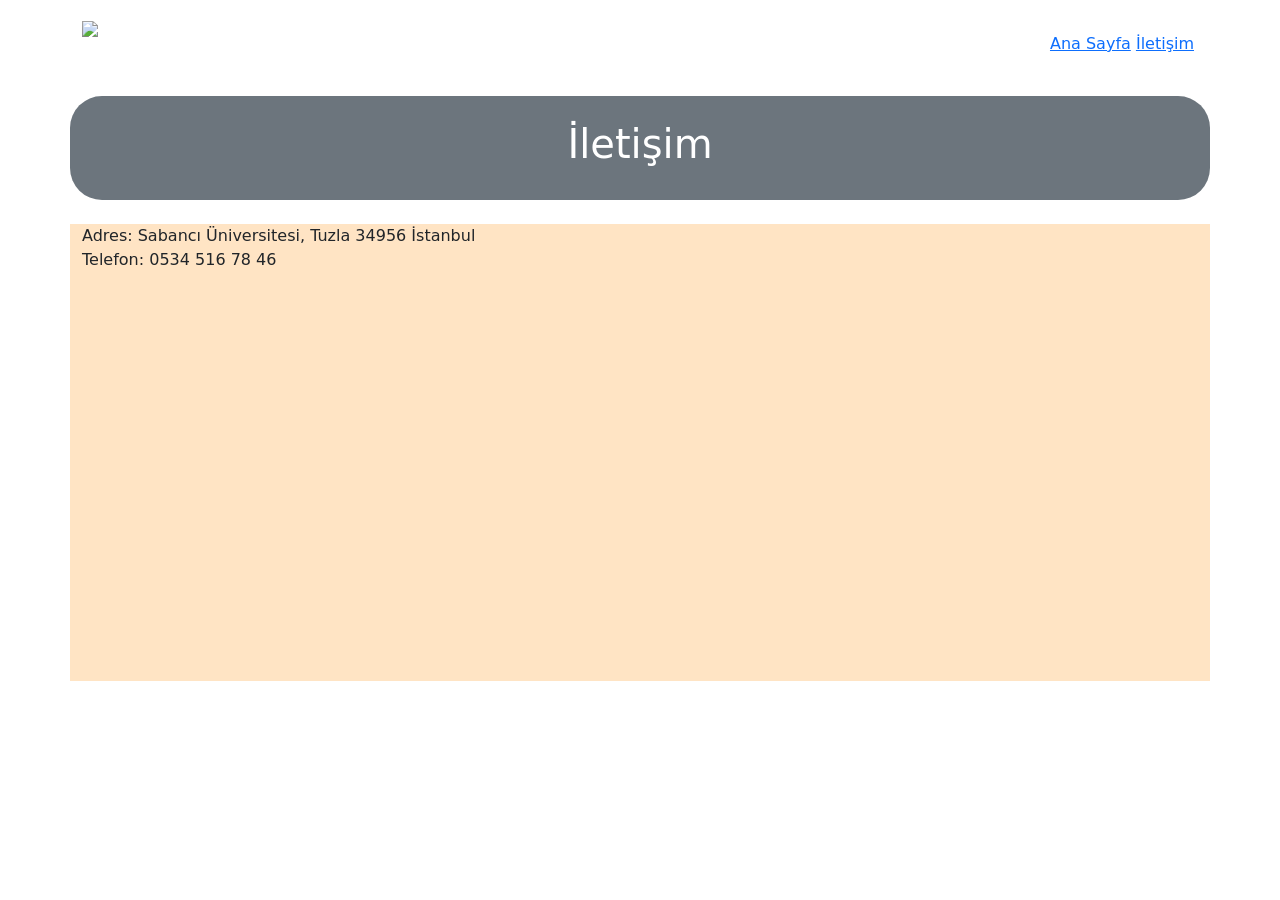
==== iletisim.html @ 948af30e "Create iletisim.html" ====
<!doctype html>
<html lang="tr">
  <head>
    <meta charset="utf-8">
    <meta name="viewport" content="width=device-width, initial-scale=1">
    <title>İletişim</title>
    <link href="https://cdn.jsdelivr.net/npm/bootstrap@5.3.8/dist/css/bootstrap.min.css" rel="stylesheet" integrity="sha384-sRIl4kxILFvY47J16cr9ZwB07vP4J8+LH7qKQnuqkuIAvNWLzeN8tE5YBujZqJLB" crossorigin="anonymous">
  </head>
  <body>

<div class="container mt-3">
    <div class="row">
        <div class="col-3">
            <img src="https://liseyazokulu.sabanciuniv.edu/themes/custom/lyo/lyo-logo.svg">
        </div>
        <div class="col-9 text-end p-3">
            <a href="index.html">Ana Sayfa</a>
            <a href="iletisim.html">İletişim</a>
        </div>
    </div>
    <div class="row mt-4 mb-4 py-4 rounded-5 bg-secondary text-white text-center">
        <div class="col-12">
            <h1>İletişim</h1>
        </div>
    </div>
    <div class="row" style="background-color: bisque;">
        <div class="col-6">
            Adres: Sabancı Üniversitesi, Tuzla 34956 İstanbul<br>
            Telefon: 0534 516 78 46
        </div>
        <div class="col-6">
            <iframe src="https://www.google.com/maps/embed?pb=!1m18!1m12!1m3!1d3016.1278904973856!2d29.37576237638195!3d40.891009426637034!2m3!1f0!2f0!3f0!3m2!1i1024!2i768!4f13.1!3m3!1m2!1s0x14cad90054a65b83%3A0x58811469343d9017!2sSabanc%C4%B1%20%C3%9Cniversitesi!5e0!3m2!1str!2str!4v1783678439450!5m2!1str!2str" width="600" height="450"></iframe>
        </div>
    </div>
</div>

    <script src="https://cdn.jsdelivr.net/npm/bootstrap@5.3.8/dist/js/bootstrap.bundle.min.js" integrity="sha384-FKyoEForCGlyvwx9Hj09JcYn3nv7wiPVlz7YYwJrWVcXK/BmnVDxM+D2scQbITxI" crossorigin="anonymous"></script>
  </body>
</html>
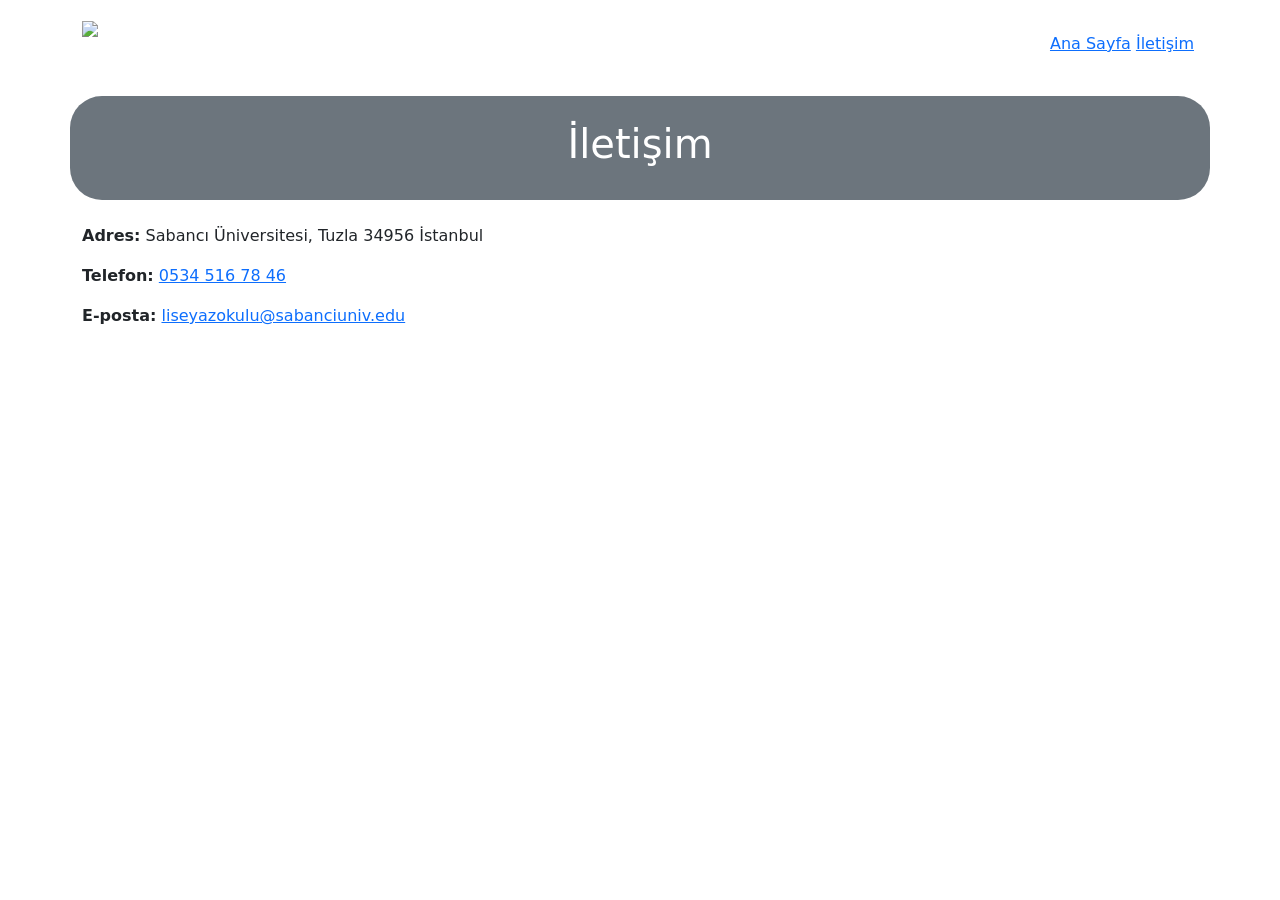
==== commit 1272b40a: "Update iletisim.html İletişim bilgilerinde telefon ve adres ekledik" ====
--- a/iletisim.html
+++ b/iletisim.html
@@ -23,10 +23,11 @@
             <h1>İletişim</h1>
         </div>
     </div>
-    <div class="row" style="background-color: bisque;">
+    <div class="row">
         <div class="col-6">
-            Adres: Sabancı Üniversitesi, Tuzla 34956 İstanbul<br>
-            Telefon: 0534 516 78 46
+            <p><strong>Adres:</strong> Sabancı Üniversitesi, Tuzla 34956 İstanbul</p>
+            <p><strong>Telefon:</strong> <a href="tel:+905345167846">0534 516 78 46</a></p>
+            <p><strong>E-posta:</strong> <a href="mailto:liseyazokulu@sabanciuniv.edu">liseyazokulu@sabanciuniv.edu</a></p>
         </div>
         <div class="col-6">
             <iframe src="https://www.google.com/maps/embed?pb=!1m18!1m12!1m3!1d3016.1278904973856!2d29.37576237638195!3d40.891009426637034!2m3!1f0!2f0!3f0!3m2!1i1024!2i768!4f13.1!3m3!1m2!1s0x14cad90054a65b83%3A0x58811469343d9017!2sSabanc%C4%B1%20%C3%9Cniversitesi!5e0!3m2!1str!2str!4v1783678439450!5m2!1str!2str" width="600" height="450"></iframe>
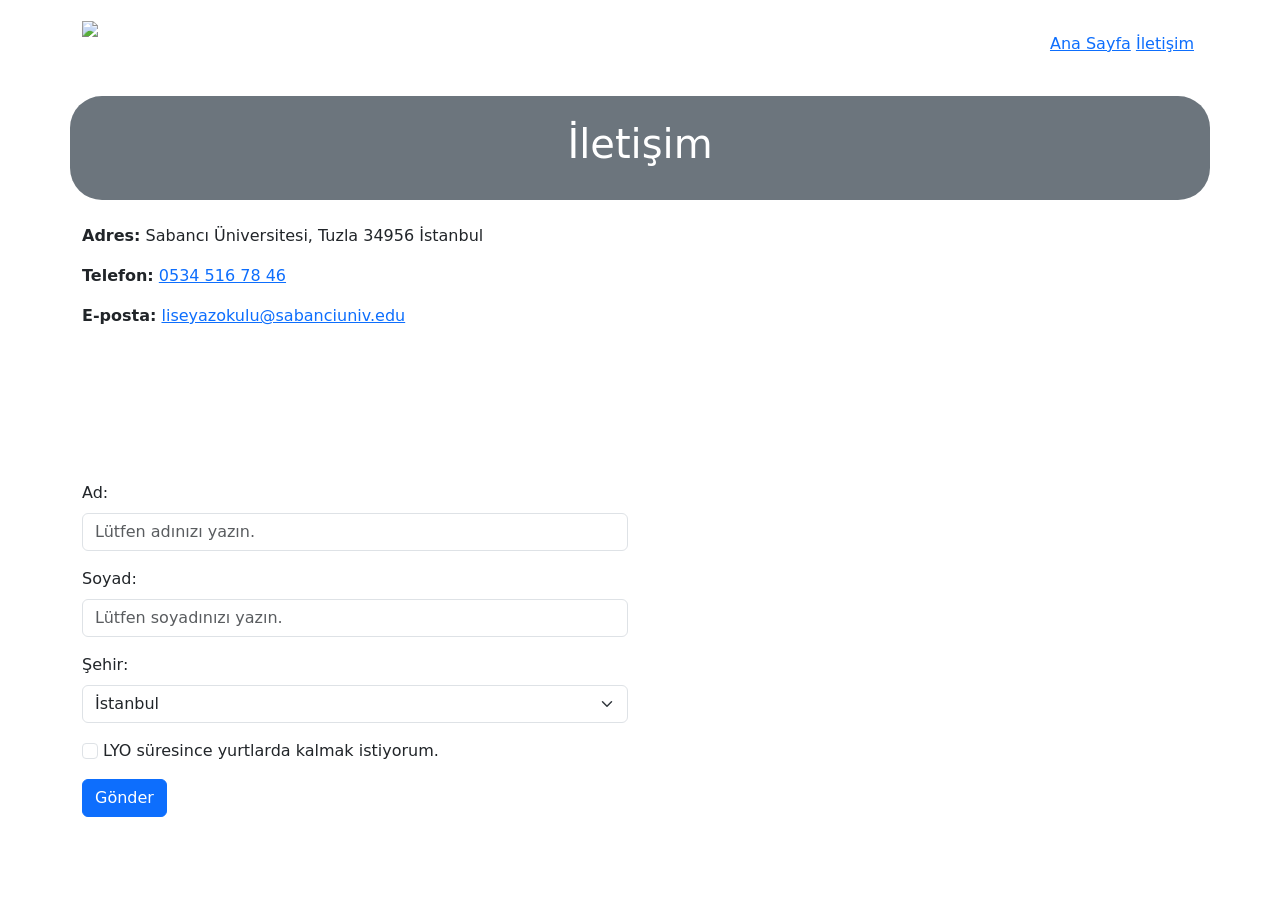
==== commit 58787d9e: "Update iletisim.html form eklemdi" ====
--- a/iletisim.html
+++ b/iletisim.html
@@ -23,6 +23,7 @@
             <h1>İletişim</h1>
         </div>
     </div>
+
     <div class="row">
         <div class="col-6">
             <p><strong>Adres:</strong> Sabancı Üniversitesi, Tuzla 34956 İstanbul</p>
@@ -30,7 +31,36 @@
             <p><strong>E-posta:</strong> <a href="mailto:liseyazokulu@sabanciuniv.edu">liseyazokulu@sabanciuniv.edu</a></p>
         </div>
         <div class="col-6">
-            <iframe src="https://www.google.com/maps/embed?pb=!1m18!1m12!1m3!1d3016.1278904973856!2d29.37576237638195!3d40.891009426637034!2m3!1f0!2f0!3f0!3m2!1i1024!2i768!4f13.1!3m3!1m2!1s0x14cad90054a65b83%3A0x58811469343d9017!2sSabanc%C4%B1%20%C3%9Cniversitesi!5e0!3m2!1str!2str!4v1783678439450!5m2!1str!2str" width="600" height="450"></iframe>
+            <iframe src="https://www.google.com/maps/embed?pb=!1m18!1m12!1m3!1d3016.1278904973856!2d29.37576237638195!3d40.891009426637034!2m3!1f0!2f0!3f0!3m2!1i1024!2i768!4f13.1!3m3!1m2!1s0x14cad90054a65b83%3A0x58811469343d9017!2sSabanc%C4%B1%20%C3%9Cniversitesi!5e0!3m2!1str!2str!4v1783678439450!5m2!1str!2str" width="600" height="250"></iframe>
+        </div>
+    </div>
+
+    <div class="row">
+        <div class="col-6">
+            <form method="get" action="iletisim.html">
+                <div class="mb-3">
+                    <label class="form-label">Ad:</label> 
+                    <input type="text" class="form-control" id="ad" placeholder="Lütfen adınızı yazın.">
+                </div>
+                <div class="mb-3">
+                    <label class="form-label">Soyad:</label> 
+                    <input type="text" class="form-control" id="soyad" placeholder="Lütfen soyadınızı yazın.">
+                </div>
+                <div class="mb-3">
+                    <label class="form-label">Şehir:</label> 
+                    <select class="form-select">
+                        <option>İstanbul</option>
+                        <option>Adana</option>
+                        <option>Balıkesir</option>
+                    </select>
+                </div>
+                <div class="mb-3">
+                    <input type="checkbox" value="onay" class="form-check-input"> LYO süresince yurtlarda kalmak istiyorum.
+                </div>
+
+                <input type="submit" value="Gönder" class="btn btn-primary">
+
+            </form>
         </div>
     </div>
 </div>
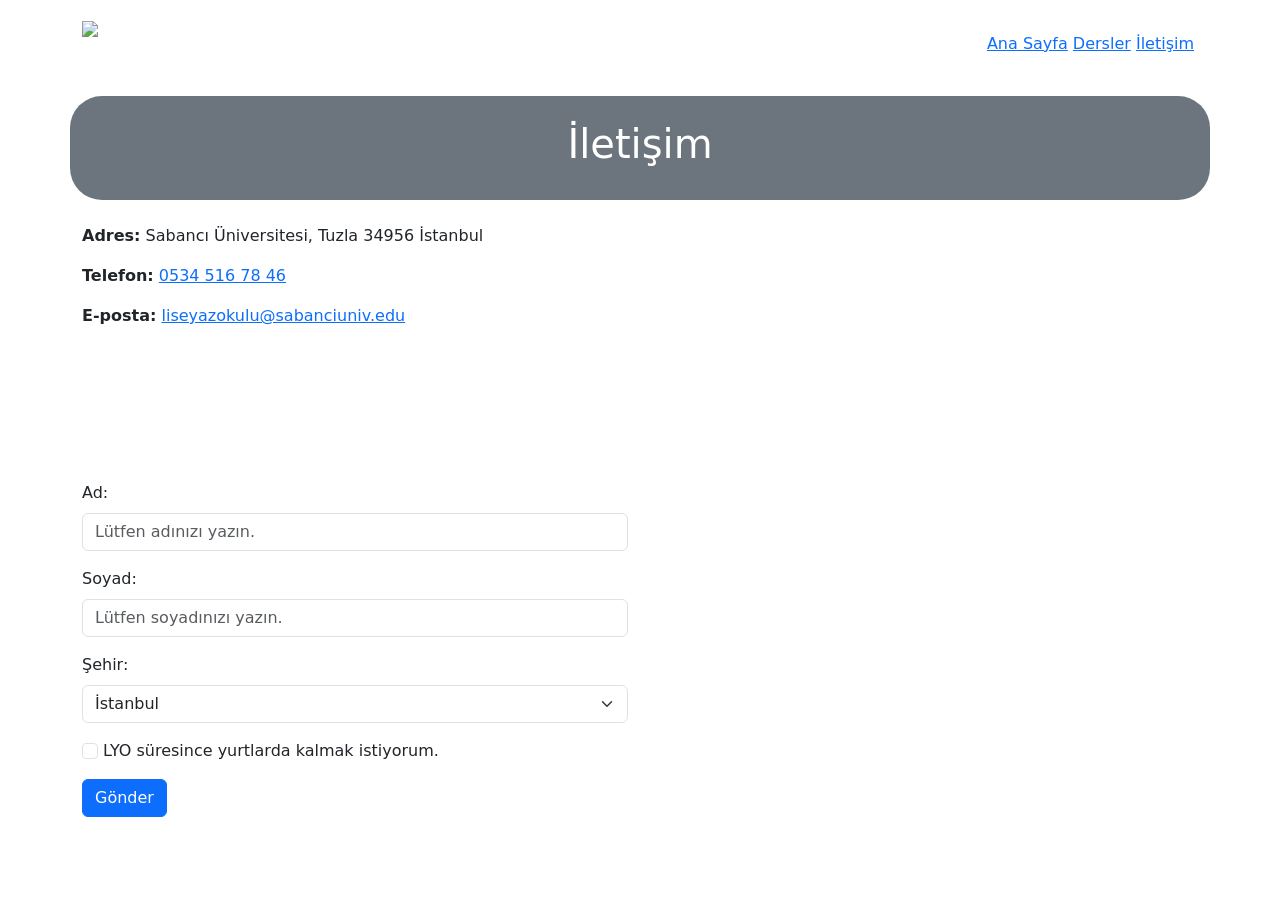
==== commit a84ca9d5: "Update iletisim.html" ====
--- a/iletisim.html
+++ b/iletisim.html
@@ -5,16 +5,20 @@
     <meta name="viewport" content="width=device-width, initial-scale=1">
     <title>İletişim</title>
     <link href="https://cdn.jsdelivr.net/npm/bootstrap@5.3.8/dist/css/bootstrap.min.css" rel="stylesheet" integrity="sha384-sRIl4kxILFvY47J16cr9ZwB07vP4J8+LH7qKQnuqkuIAvNWLzeN8tE5YBujZqJLB" crossorigin="anonymous">
+    <link href="assets/style.css" rel="stylesheet">
   </head>
   <body>
 
 <div class="container mt-3">
     <div class="row">
         <div class="col-3">
-            <img src="https://liseyazokulu.sabanciuniv.edu/themes/custom/lyo/lyo-logo.svg">
+            <a href="index.html">
+                <img src="https://liseyazokulu.sabanciuniv.edu/themes/custom/lyo/lyo-logo.svg">
+            </a>
         </div>
-        <div class="col-9 text-end p-3">
+        <div class="col-9 text-end p-3 menu">
             <a href="index.html">Ana Sayfa</a>
+            <a href="dersler.html">Dersler</a>
             <a href="iletisim.html">İletişim</a>
         </div>
     </div>
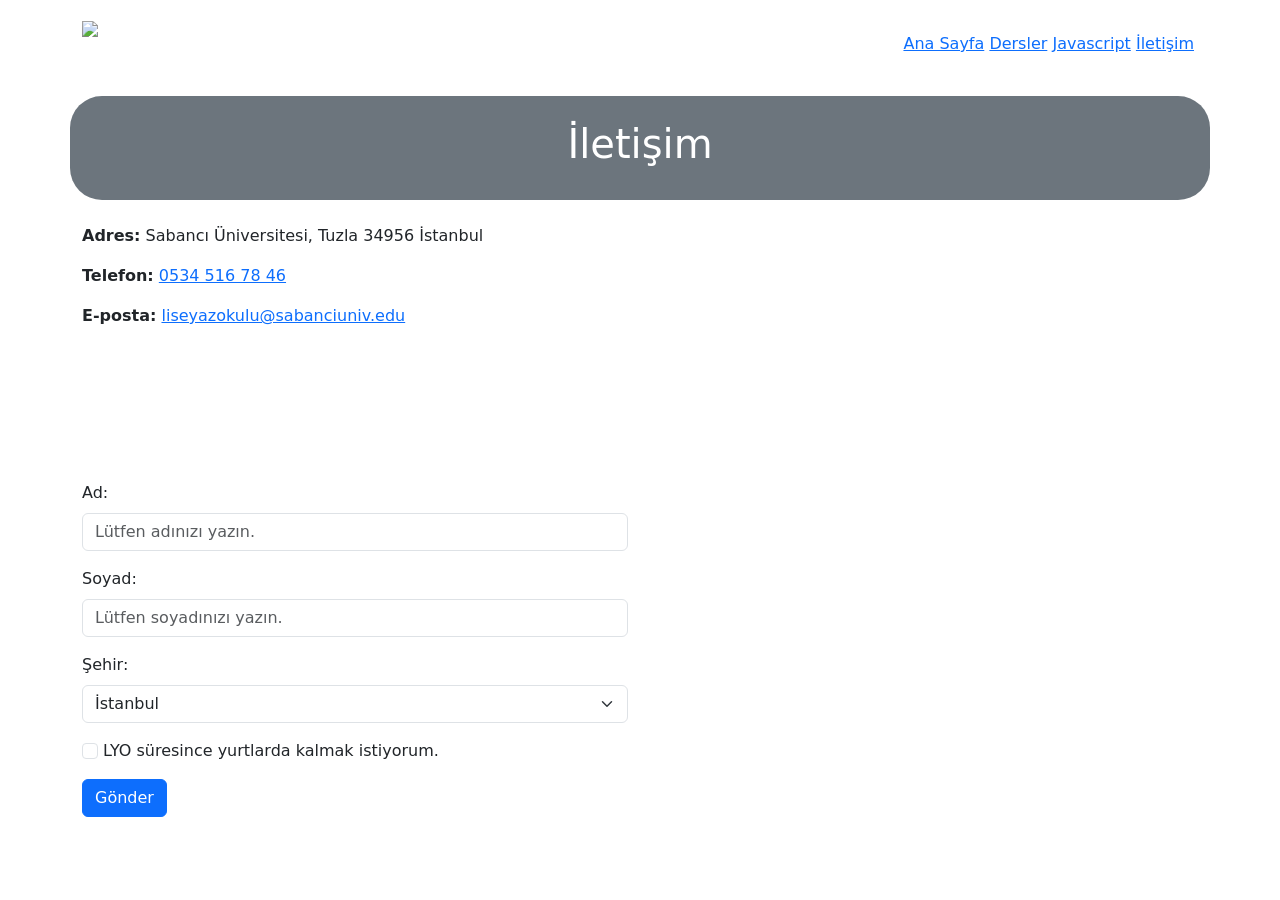
==== commit 00dac858: "Update iletisim.html" ====
--- a/iletisim.html
+++ b/iletisim.html
@@ -19,6 +19,7 @@
         <div class="col-9 text-end p-3 menu">
             <a href="index.html">Ana Sayfa</a>
             <a href="dersler.html">Dersler</a>
+            <a href="js.html">Javascript</a>
             <a href="iletisim.html">İletişim</a>
         </div>
     </div>
